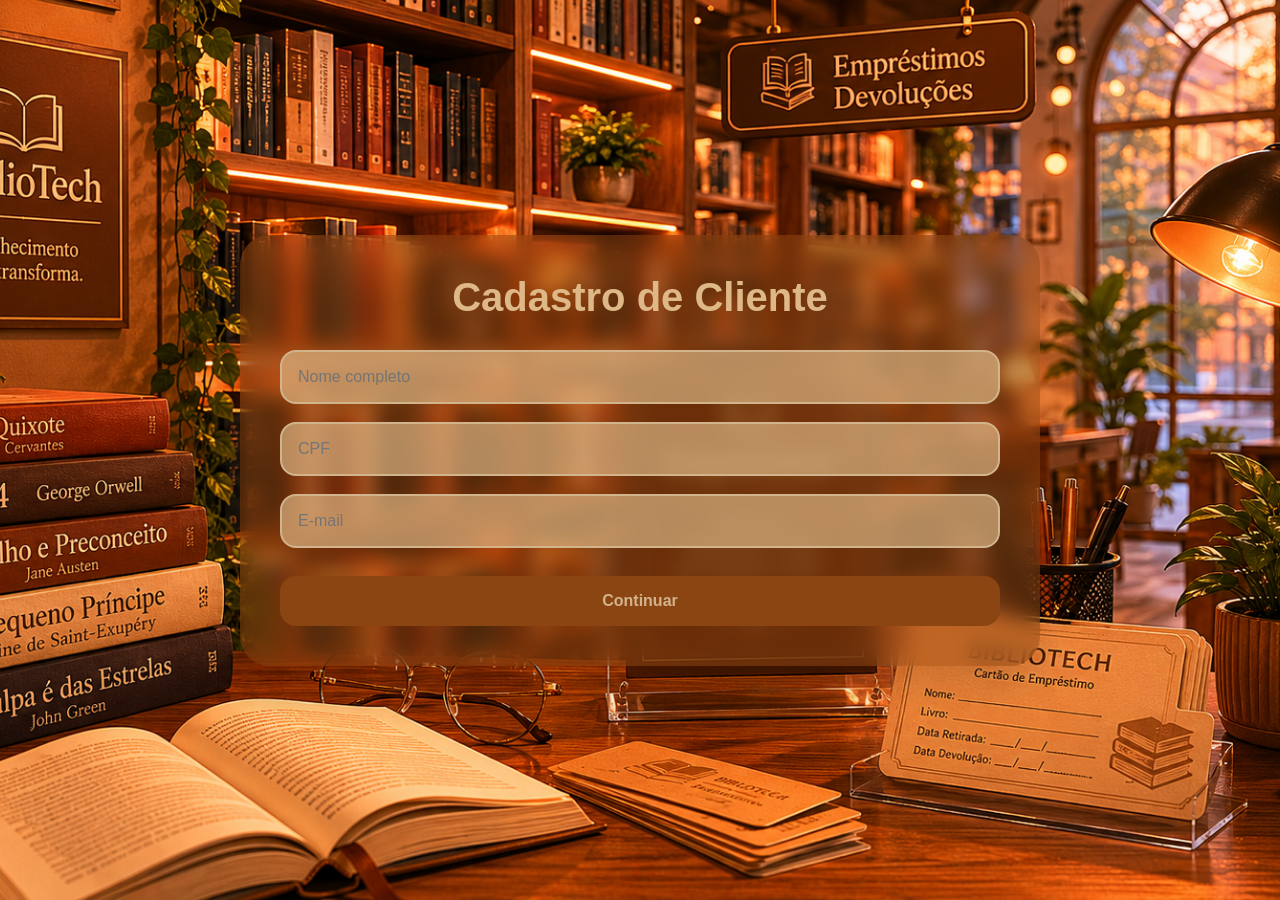
==== cadastro.html @ 2d84c94a "firt commit" ====
<!DOCTYPE html>
<html lang="pt-BR">
<head>
    <meta charset="UTF-8">
    <meta name="viewport" content="width=device-width, initial-scale=1.0">
    <title>Cadastro - BiblioTech</title>

    <link rel="stylesheet" href="style.css">
</head>
<body>

    <div class="pagina">

        <div class="card">

            <h1>Cadastro de Cliente</h1>

            <input
                type="text"
                id="nome"
                placeholder="Nome completo"
            >

            <input
                type="text"
                id="cpf"
                placeholder="CPF"
            >

            <input
                type="email"
                id="email"
                placeholder="E-mail"
            >

            <button onclick="cadastrarCliente()">
                Continuar
            </button>

        </div>

    </div>

    <script src="js/cliente.js"></script>

</body>
</html>
---- style.css ----
* {
    margin: 0;
    padding: 0;
    box-sizing: border-box;
}

body {
    font-family: Arial, Helvetica, sans-serif;
    min-height: 100vh;
    background: url("img/bi.png");
    background-size: cover;
    background-position: center;
    background-repeat: no-repeat;
    display: flex;
    justify-content: center;
    align-items: center;
    padding: 40px;
    color: #DEB887;
}

.pagina {
    width: 100%;
    display: flex;
    justify-content: center;
    align-items: center;
}

.card {
    width: 100%;
    max-width: 800px;
    background: #8b451377;
    backdrop-filter: blur(10px);
    border-radius: 30px;
    padding: 40px;
    box-shadow: 0 20px 40px rgba(0, 0, 0, 0.15);
    animation: aparecer 0.5s ease;
}

@keyframes aparecer {
    from {
        opacity: 0;
        transform: translateY(20px);
    }

    to {
        opacity: 1;
        transform: translateY(0);
    }
}

h1 {
    text-align: center;
    font-size: 2.5rem;
    margin-bottom: 30px;
    color: #DEB887;
}

h2 {
    margin-bottom: 20px;
    color: #DEB887;
}

/*cadastro*/
input,
select {
    width: 100%;
    padding: 16px;
    margin-bottom: 18px;
    border-radius: 16px;
    border: 2px solid #D2B48C;
    background: #deb887ab;
    font-size: 1rem;
    transition: 0.3s;
    outline: none;
}

input:focus,
select:focus {
    border-color: #8B4513;
    background: #D2B48C;
}

button {
    width: 100%;
    padding: 16px;
    border: none;
    border-radius: 16px;
    background: #8B4513;
    color: #D2B48C;
    font-size: 1rem;
    font-weight: bold;
    cursor: pointer;
    transition: 0.3s;
    margin-top: 10px;
}

button:hover {
    transform: translateY(-3px);
}

/*buscar livro*/
.busca-container {
    display: flex;
    flex-direction: column;
    gap: 15px;
    margin-bottom: 30px;
}

.busca-container input {
    margin-bottom: 0;
}


#resultadoLivros {
    display: grid;
    grid-template-columns:
        repeat(auto-fit, minmax(220px, 1fr));
    gap: 25px;
}

.livro-card {
    background: #CD853F;
    border-radius: 24px;
    overflow: hidden;
    box-shadow: 0 10px 20px #452213;
    transition: 0.3s;
    text-align: center;
    padding-bottom: 20px;
}

.livro-card:hover {
    transform:
        translateY(-8px) scale(1.02);
}

.livro-card img {
    width: 100%;
    height: 320px;
    object-fit: cover;
}

.livro-card h3 {
    padding: 15px 15px 8px;
    font-size: 1.1rem;
    color: #452213
}

.livro-card p {
    color: #452213;
    margin-bottom: 15px;
    padding: 0 15px;
}

.livro-card button {
    width: 85%;
}

/*clientes*/
.cliente-card {
    background: #CD853F;
    border-radius: 20px;
    padding: 20px;
    text-align: center;
    margin-bottom: 25px;
    color: #452213
}

/*livro selecionado*/
.livro-selecionado-card {
    background: #CD853F;
    border-radius: 24px;
    padding: 25px;
    text-align: center;
    margin-bottom: 25px;
    box-shadow:
        0 5px 15px rgba(0, 0, 0, 0.05);
    color: #452213;
}

.livro-selecionado-card img {
    width: 180px;
    border-radius: 20px;
    margin-bottom: 20px;
}

/*emprestimo*/
#listaEmprestimos {
    display: grid;
    grid-template-columns: repeat(auto-fit, minmax(240px, 1fr));
    gap: 25px;
    margin-top: 30px;
}

.emprestimo-card {
    background: #CD853F;
    border-radius: 24px;
    padding: 20px;
    text-align: center;
    transition: 0.3s;
}

.emprestimo-card:hover {
    transform: translateY(-5px);
}

.emprestimo-card img {
    width: 150px;
    height: 220px;
    object-fit: cover;
    border-radius: 16px;
    margin-bottom: 15px;
}

.emprestimo-card h3 {
    margin-bottom: 10px;
    color: #452213;
}

.emprestimo-card p {
    margin-bottom: 8px;
    color: #452213;
}

.emprestimo-card button {
    background: #8B4513;
}

hr {
    margin: 40px 0;
    border: none;
    border-top: 1px solid #e5e7eb;
}


@media (max-width: 768px) {
    body {
        padding: 20px;
    }

    .card {
        padding: 25px;
    }

    h1 {
        font-size: 2rem;
    }

    .busca-container {
        flex-direction: column;
    }

    .livro-card img {
        height: 280px;
    }
}
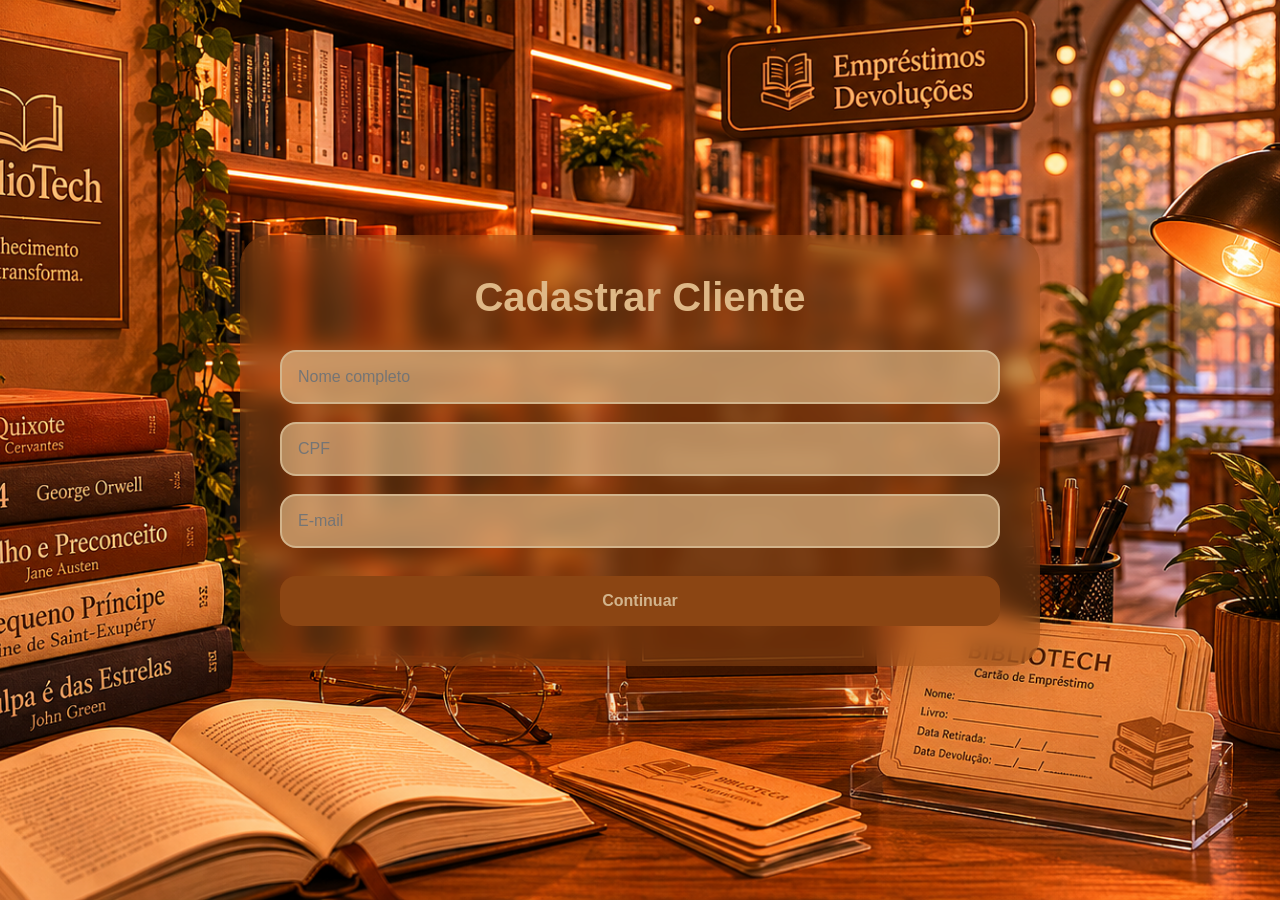
==== commit fb422008: "index" ====
--- a/cadastro.html
+++ b/cadastro.html
@@ -3,7 +3,7 @@
 <head>
     <meta charset="UTF-8">
     <meta name="viewport" content="width=device-width, initial-scale=1.0">
-    <title>Cadastro - BiblioTech</title>
+    <title>Cadastro BiblioTech</title>
 
     <link rel="stylesheet" href="style.css">
 </head>
@@ -13,7 +13,7 @@
 
         <div class="card">
 
-            <h1>Cadastro de Cliente</h1>
+            <h1>Cadastrar Cliente</h1>
 
             <input
                 type="text"
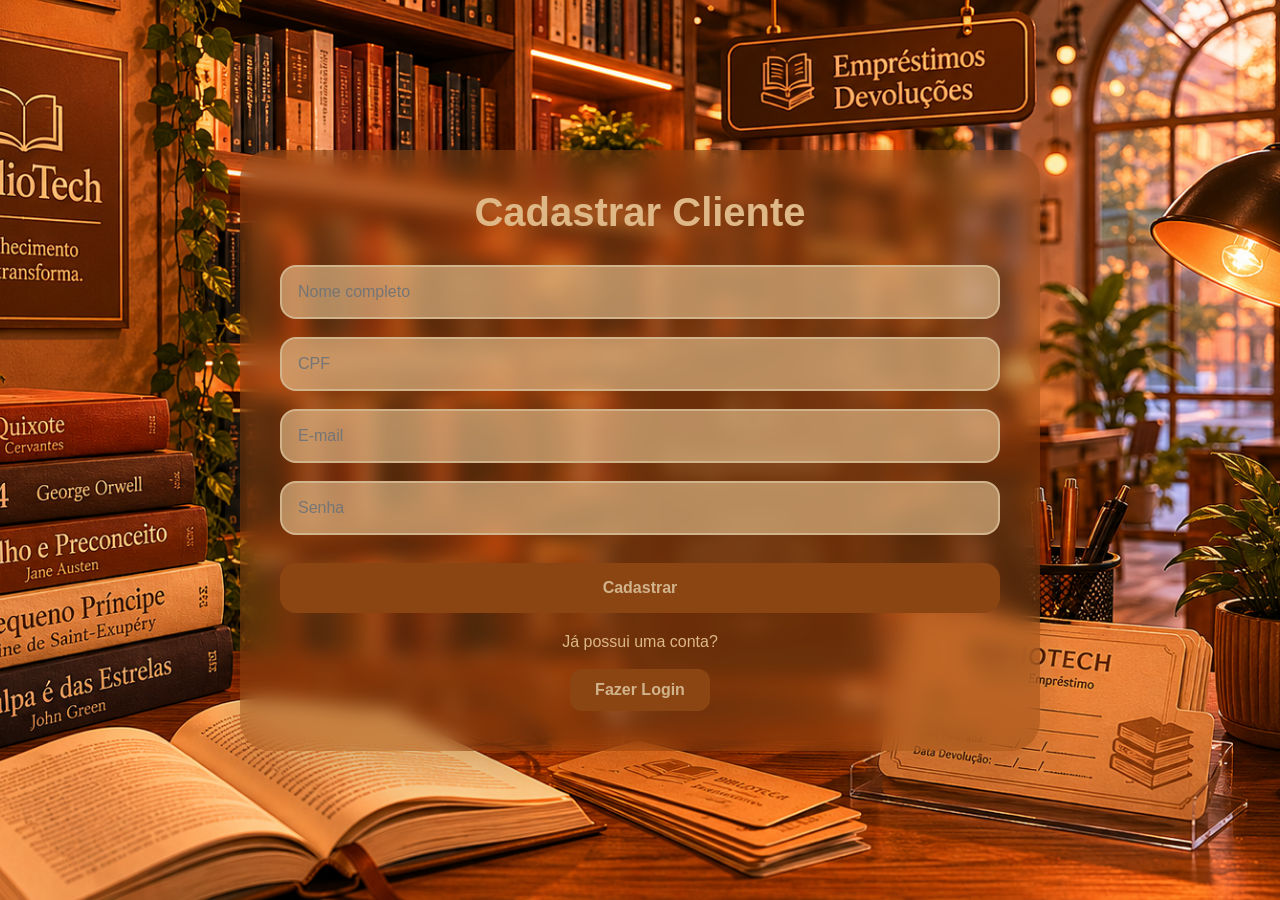
==== commit 83a458a2: "biblioTech 2.0" ====
--- a/cadastro.html
+++ b/cadastro.html
@@ -33,9 +33,22 @@
                 placeholder="E-mail"
             >
 
+            <input
+                type="password"
+                id="senha"
+                placeholder="Senha"
+            >
+
             <button onclick="cadastrarCliente()">
-                Continuar
+                Cadastrar
             </button>
+
+ <div class="cadastro-link">
+                Já possui uma conta? <br><br>
+                <a href="index.html">
+                    Fazer Login
+                </a>
+            </div>
 
         </div>
 
--- a/style.css
+++ b/style.css
@@ -252,4 +252,32 @@
     .livro-card img {
         height: 280px;
     }
-}+}
+
+.cadastro-link {
+    margin-top: 20px;
+    text-align: center;
+}
+
+.cadastro-link span {
+    display: block;
+    margin-bottom: 10px;
+    color: #D2B48C;
+    font-size: 0.95rem;
+}
+
+.cadastro-link a {
+    display: inline-block;
+    text-decoration: none;
+    background: #8B4513;
+    color: #D2B48C;
+    padding: 12px 25px;
+    border-radius: 12px;
+    font-weight: bold;
+    transition: 0.3s;
+}
+
+.cadastro-link a:hover {
+    transform: translateY(-3px);
+    box-shadow: 0 5px 15px rgba(0,0,0,0.2);
+}
